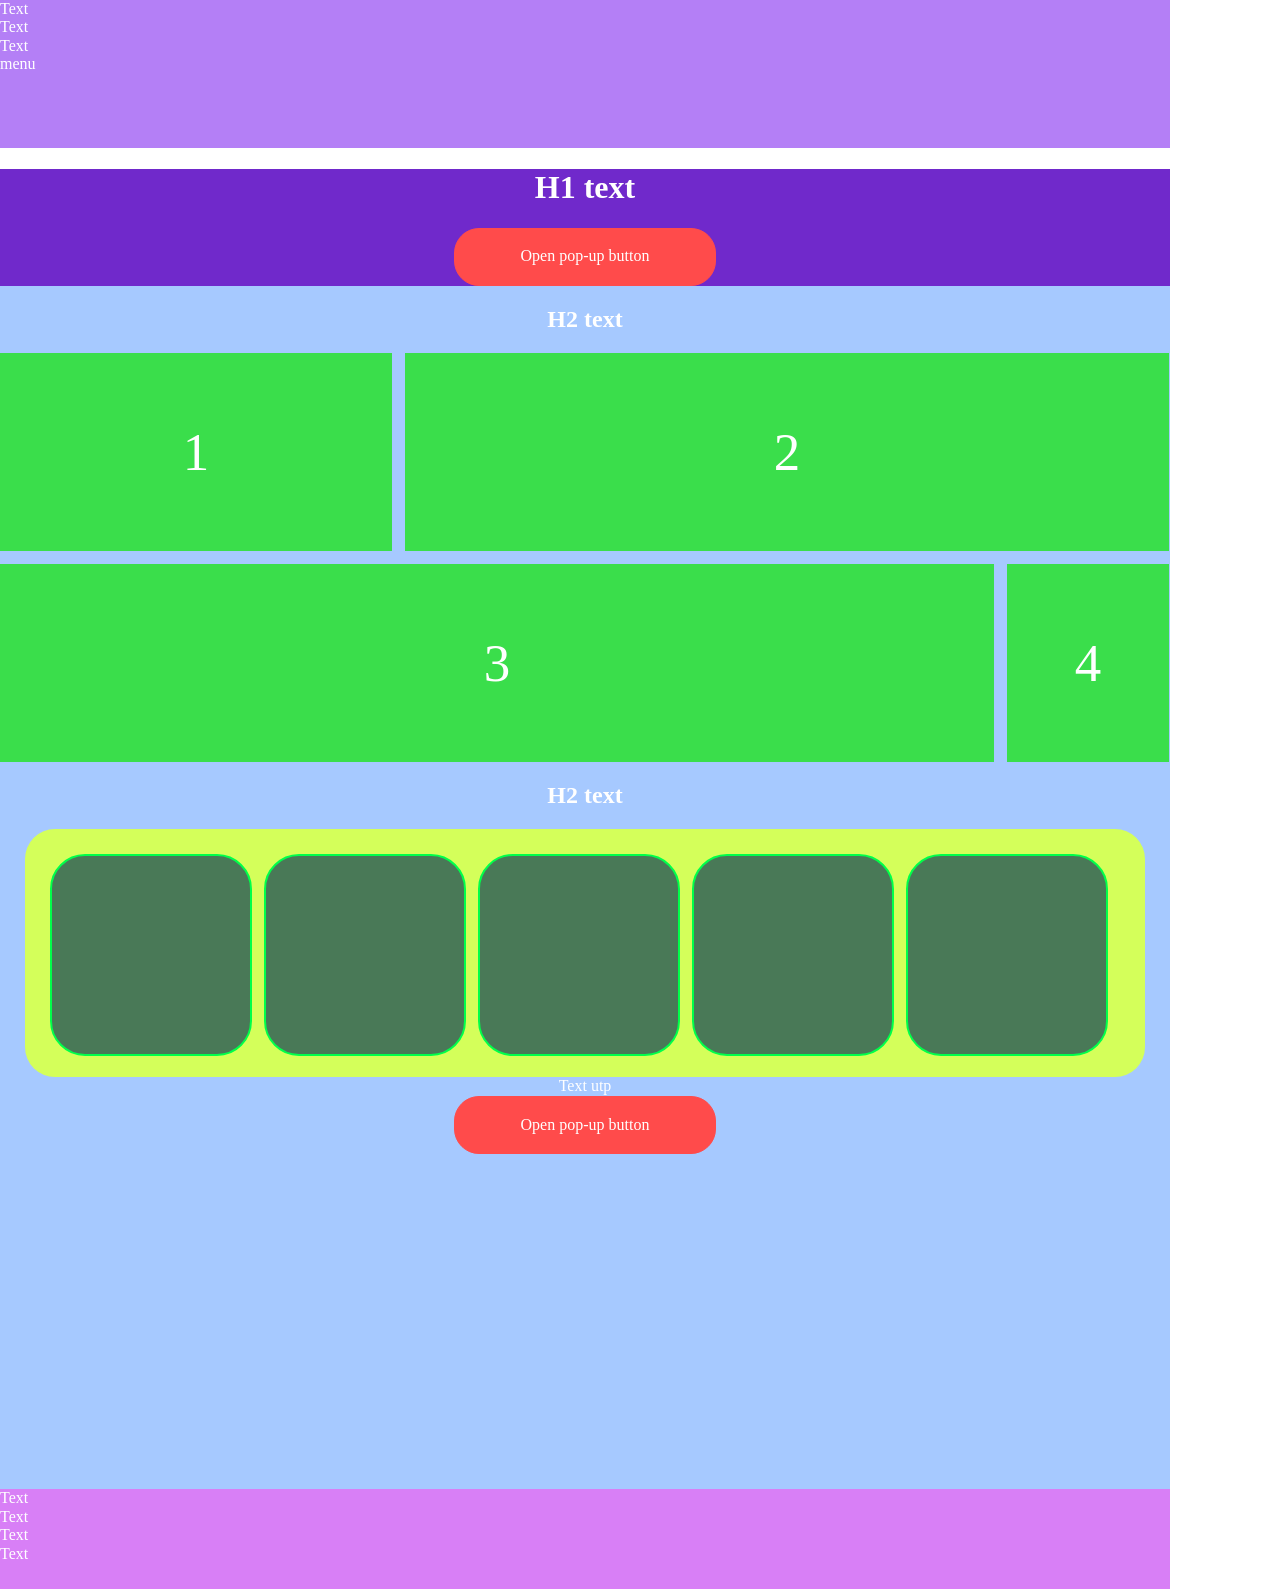
==== main.html @ b9b4da43 "first" ====
<!DOCTYPE html>
<html lang="en">

<head>
    <meta charset="UTF-8">
    <meta http-equiv="X-UA-Compatible" content="IE=edge">
    <meta name="viewport" content="width=device-width, initial-scale=1.0">
    <title>Document</title>
    <link rel="stylesheet" href="main.css">
    <link rel="stylesheet" href="normalize.css">
    <link rel="preconnect" href="https://fonts.googleapis.com">
    <link rel="preconnect" href="https://fonts.gstatic.com" crossorigin>
    <link href="https://fonts.googleapis.com/css2?family=Cormorant+Infant&family=Raleway&display=swap" rel="stylesheet">
</head>

<body>
    <header class="header">
        <div>Text</div>
        <div>Text</div>
        <div>Text</div>
        <div>menu</div>
    </header>
    <main class="main">
        <div class="h1">
            <h1>H1 text</h1>
            <button class="h1__button">Open pop-up button</button>
        </div>
        <div>
            <h2>H2 text</h2>
        </div>
        <div class="main__greenBlocks">
            <div class="main__block1">1</div>
            <div class="main__block2">2</div>
            <div class="main__block3">3</div>
            <div class="main__block4">4</div>
        </div>
        <div>
            <h2>H2 text</h2>
        </div>
        <div class="main__bottomBlock">
            <div class="bottomBlock-block"></div>
            <div class="bottomBlock-block"></div>
            <div class="bottomBlock-block"></div>
            <div class="bottomBlock-block"></div>
            <div class="bottomBlock-block"></div>
        </div>
        <div>
            <div>Text utp</div>
            <button class="main__button">Open pop-up button</button>
        </div>
    </main>
    <footer class="footer">
        <div>Text</div>
        <div>Text</div>
        <div>Text</div>
        <div>Text</div>
    </footer>

</body>

</html>
---- main.css ----
.header {
  background-color: #B47FF6;
  width: 1170px;
  height: 148px;
  border-radius: 0px;
  font-family: 'Roboto';
  color: #FFFF;
}

.main {
  background-color: #A6C9FF;
  color: #FFFF;
  width: 1170px;
  height: 1320px;
  font-family: 'Roboto';
  text-align: center;
}

.h1 {
  background-color: #7029CB;
}

.h1__button,
.main__button {
  background-color: #FF4B4B;
  width: 262px;
  height: 58px;
  border-radius: 25px;
  color: #FFFF;
  border: 1px solid #FF4B4B;
}

.main__greenBlocks {
  display: -ms-grid;
  display: grid;
  -ms-grid-rows: 198px 198px;
      grid-template-rows: 198px 198px;
  -ms-grid-columns: 392px 589px 162px;
      grid-template-columns: 392px 589px 162px;
  -webkit-column-gap: 13px;
          column-gap: 13px;
  row-gap: 13px;
}

.main__greenBlocks div {
  background-color: #3ADE4B;
  font-size: 53px;
  font-weight: 400;
  display: -webkit-box;
  display: -ms-flexbox;
  display: flex;
  -webkit-box-pack: center;
      -ms-flex-pack: center;
          justify-content: center;
  -webkit-box-align: center;
      -ms-flex-align: center;
          align-items: center;
}

.main__block1 {
  -ms-grid-column: 1;
  -ms-grid-column-span: 1;
  grid-column: 1/2;
  -ms-grid-row: 1;
  -ms-grid-row-span: 1;
  grid-row: 1/2;
}

.main__block2 {
  -ms-grid-column: 2;
  -ms-grid-column-span: 2;
  grid-column: 2/4;
  -ms-grid-row: 1;
  -ms-grid-row-span: 1;
  grid-row: 1/2;
}

.main__block3 {
  -ms-grid-column: 1;
  -ms-grid-column-span: 2;
  grid-column: 1/3;
  -ms-grid-row: 2;
  -ms-grid-row-span: 1;
  grid-row: 2/3;
}

.main__bottomBlock {
  background-color: #D4FF5A;
  height: 248px;
  width: 1120px;
  border-radius: 30px;
  padding: 25px;
  -webkit-box-sizing: border-box;
          box-sizing: border-box;
  margin-left: 25px;
  display: -ms-grid;
  display: grid;
  -ms-grid-columns: (minmax(100px, 1fr))[auto-fit];
      grid-template-columns: repeat(auto-fit, minmax(100px, 1fr));
}

.bottomBlock-block {
  height: 198px;
  width: 198px;
  border-radius: 35px;
  border: 2px solid #00FF4A;
  background: -webkit-gradient(linear, left bottom, left top, from(#497957), to(#497957));
  background: linear-gradient(0deg, #497957, #497957);
}

.footer {
  background-color: #D87FF6;
  width: 1170px;
  height: 100px;
  color: #FFFF;
  font-family: 'Roboto';
}
/*# sourceMappingURL=main.css.map */
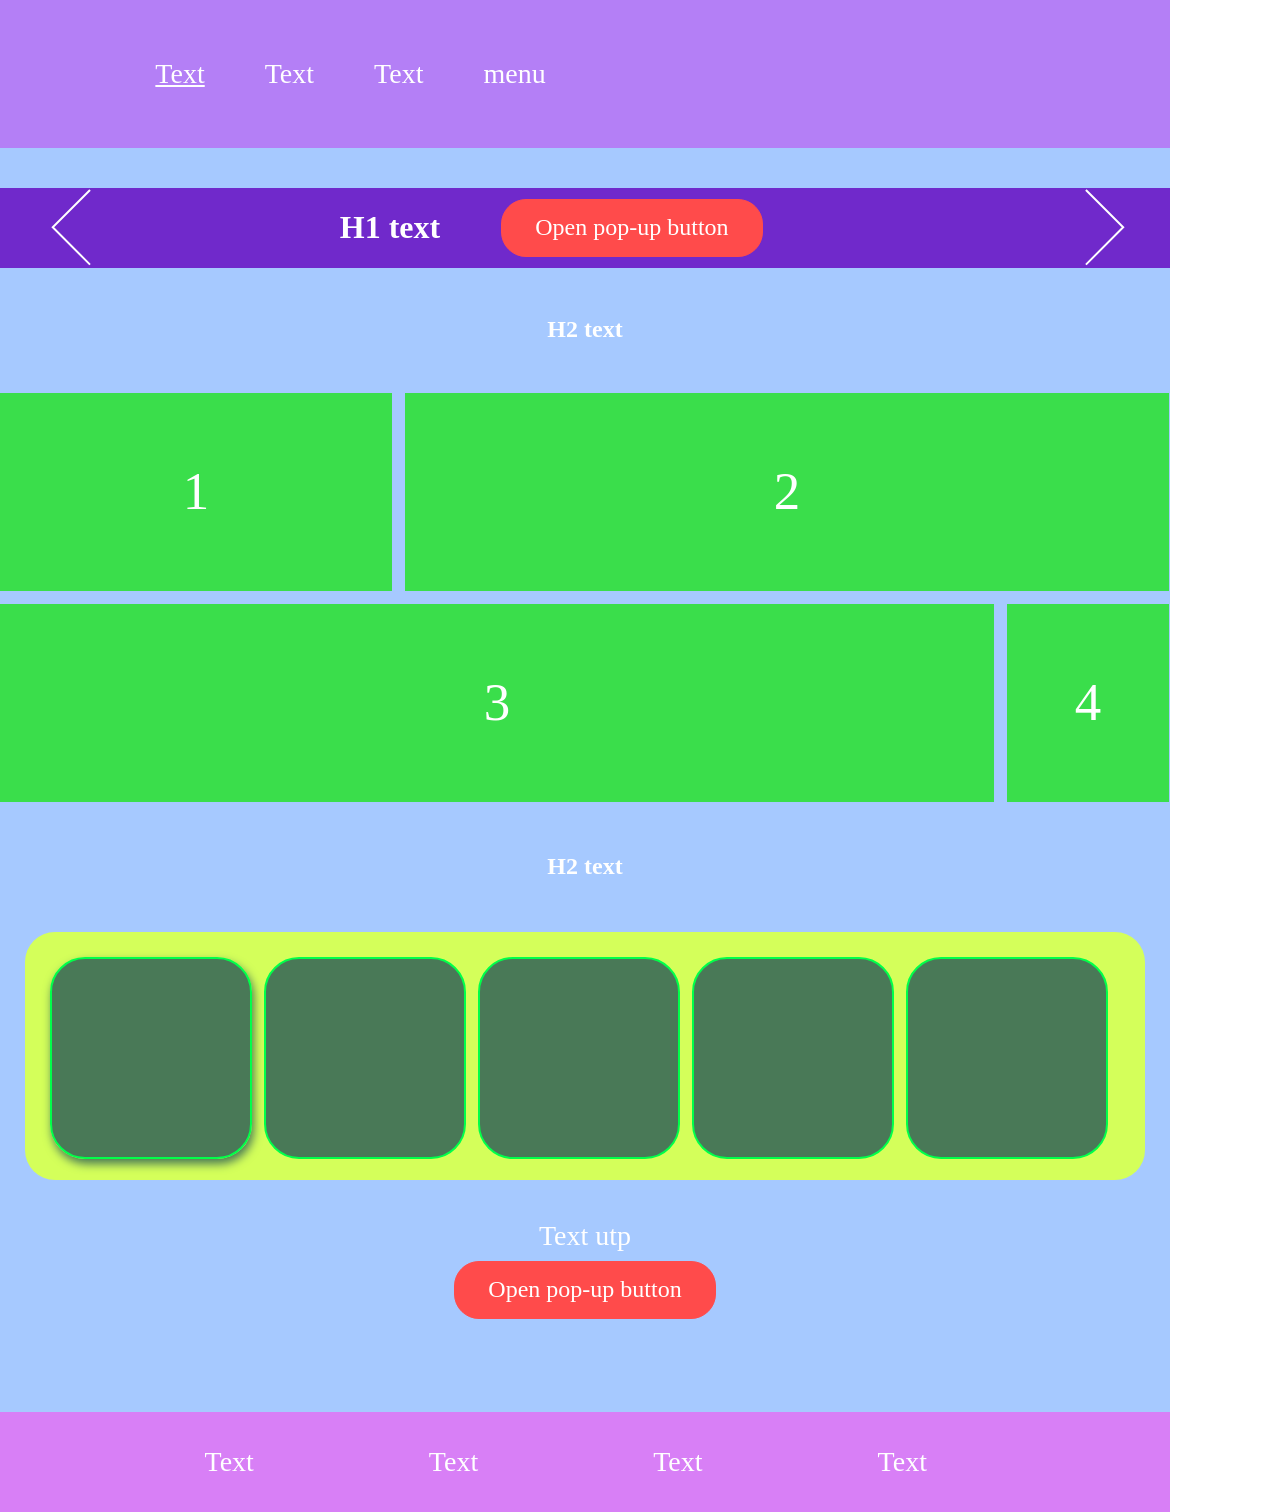
==== commit 4718a391: "верстка" ====
--- a/main.html
+++ b/main.html
@@ -21,20 +21,31 @@
         <div>menu</div>
     </header>
     <main class="main">
+        <div class="main__topBlock"></div>
         <div class="h1">
+            <img src="Vector2.svg" alt="">
             <h1>H1 text</h1>
             <button class="h1__button">Open pop-up button</button>
+            <img src="Vector1.svg" alt="">
         </div>
-        <div>
+        <div class="main__h2-1">
             <h2>H2 text</h2>
         </div>
         <div class="main__greenBlocks">
-            <div class="main__block1">1</div>
-            <div class="main__block2">2</div>
-            <div class="main__block3">3</div>
-            <div class="main__block4">4</div>
+            <div class="main__block1">
+                <p></p>
+            </div>
+            <div class="main__block2">
+                <p></p>
+            </div>
+            <div class="main__block3">
+                <p></p>
+            </div>
+            <div class="main__block4">
+                <p></p>
+            </div>
         </div>
-        <div>
+        <div class="main__h2-2">
             <h2>H2 text</h2>
         </div>
         <div class="main__bottomBlock">
@@ -44,7 +55,7 @@
             <div class="bottomBlock-block"></div>
             <div class="bottomBlock-block"></div>
         </div>
-        <div>
+        <div class="main__textUtp">
             <div>Text utp</div>
             <button class="main__button">Open pop-up button</button>
         </div>
--- a/main.css
+++ b/main.css
@@ -5,19 +5,63 @@
   border-radius: 0px;
   font-family: 'Roboto';
   color: #FFFF;
+  display: -webkit-box;
+  display: -ms-flexbox;
+  display: flex;
+  -webkit-box-align: center;
+      -ms-flex-align: center;
+          align-items: center;
+}
+
+.header div {
+  margin-left: 60px;
+  font-size: 28px;
+  font-weight: 500;
+}
+
+.header div:nth-child(1) {
+  margin-left: 155.36px;
+  text-decoration: underline;
 }
 
 .main {
   background-color: #A6C9FF;
   color: #FFFF;
   width: 1170px;
-  height: 1320px;
   font-family: 'Roboto';
   text-align: center;
+}
+
+.main__topBlock {
+  height: 40px;
+  background-color: #A6C9FF;
 }
 
 .h1 {
   background-color: #7029CB;
+  display: -webkit-box;
+  display: -ms-flexbox;
+  display: flex;
+  -webkit-box-align: center;
+      -ms-flex-align: center;
+          align-items: center;
+}
+
+.h1 img:nth-child(1) {
+  margin-left: 50.75px;
+}
+
+.h1 h1 {
+  margin-left: 220.19px;
+  width: 158px;
+}
+
+.h1 button {
+  margin-left: 32px;
+}
+
+.h1 img {
+  margin-left: 321.68px;
 }
 
 .h1__button,
@@ -28,6 +72,22 @@
   border-radius: 25px;
   color: #FFFF;
   border: 1px solid #FF4B4B;
+  font-family: 'Roboto';
+  font-size: 24px;
+  font-weight: 400;
+}
+
+.main__h2-1 {
+  height: 125px;
+  display: -webkit-box;
+  display: -ms-flexbox;
+  display: flex;
+  -webkit-box-pack: center;
+      -ms-flex-pack: center;
+          justify-content: center;
+  -webkit-box-align: center;
+      -ms-flex-align: center;
+          align-items: center;
 }
 
 .main__greenBlocks {
@@ -66,6 +126,10 @@
   grid-row: 1/2;
 }
 
+.main__block1 p::before {
+  content: "1";
+}
+
 .main__block2 {
   -ms-grid-column: 2;
   -ms-grid-column-span: 2;
@@ -75,6 +139,10 @@
   grid-row: 1/2;
 }
 
+.main__block2 p::before {
+  content: "2";
+}
+
 .main__block3 {
   -ms-grid-column: 1;
   -ms-grid-column-span: 2;
@@ -82,6 +150,27 @@
   -ms-grid-row: 2;
   -ms-grid-row-span: 1;
   grid-row: 2/3;
+}
+
+.main__block3 p::before {
+  content: "3";
+}
+
+.main__block4 p::before {
+  content: "4";
+}
+
+.main__h2-2 {
+  height: 130px;
+  display: -webkit-box;
+  display: -ms-flexbox;
+  display: flex;
+  -webkit-box-pack: center;
+      -ms-flex-pack: center;
+          justify-content: center;
+  -webkit-box-align: center;
+      -ms-flex-align: center;
+          align-items: center;
 }
 
 .main__bottomBlock {
@@ -108,11 +197,43 @@
   background: linear-gradient(0deg, #497957, #497957);
 }
 
+.bottomBlock-block:nth-child(1) {
+  -webkit-box-shadow: 2px 5px 10px 0px #497957;
+          box-shadow: 2px 5px 10px 0px #497957;
+}
+
+.main__textUtp {
+  font-family: 'Roboto';
+  font-size: 28px;
+  font-weight: 500;
+  margin-top: 40px;
+  height: 192px;
+}
+
+.main__textUtp button {
+  margin-top: 9px;
+}
+
 .footer {
   background-color: #D87FF6;
   width: 1170px;
   height: 100px;
   color: #FFFF;
   font-family: 'Roboto';
+  -webkit-box-sizing: border-box;
+          box-sizing: border-box;
+  display: -webkit-box;
+  display: -ms-flexbox;
+  display: flex;
+  -webkit-box-align: center;
+      -ms-flex-align: center;
+          align-items: center;
+  padding-left: 29.5px;
+}
+
+.footer div {
+  margin-left: 175px;
+  font-size: 28px;
+  font-weight: 500;
 }
 /*# sourceMappingURL=main.css.map */
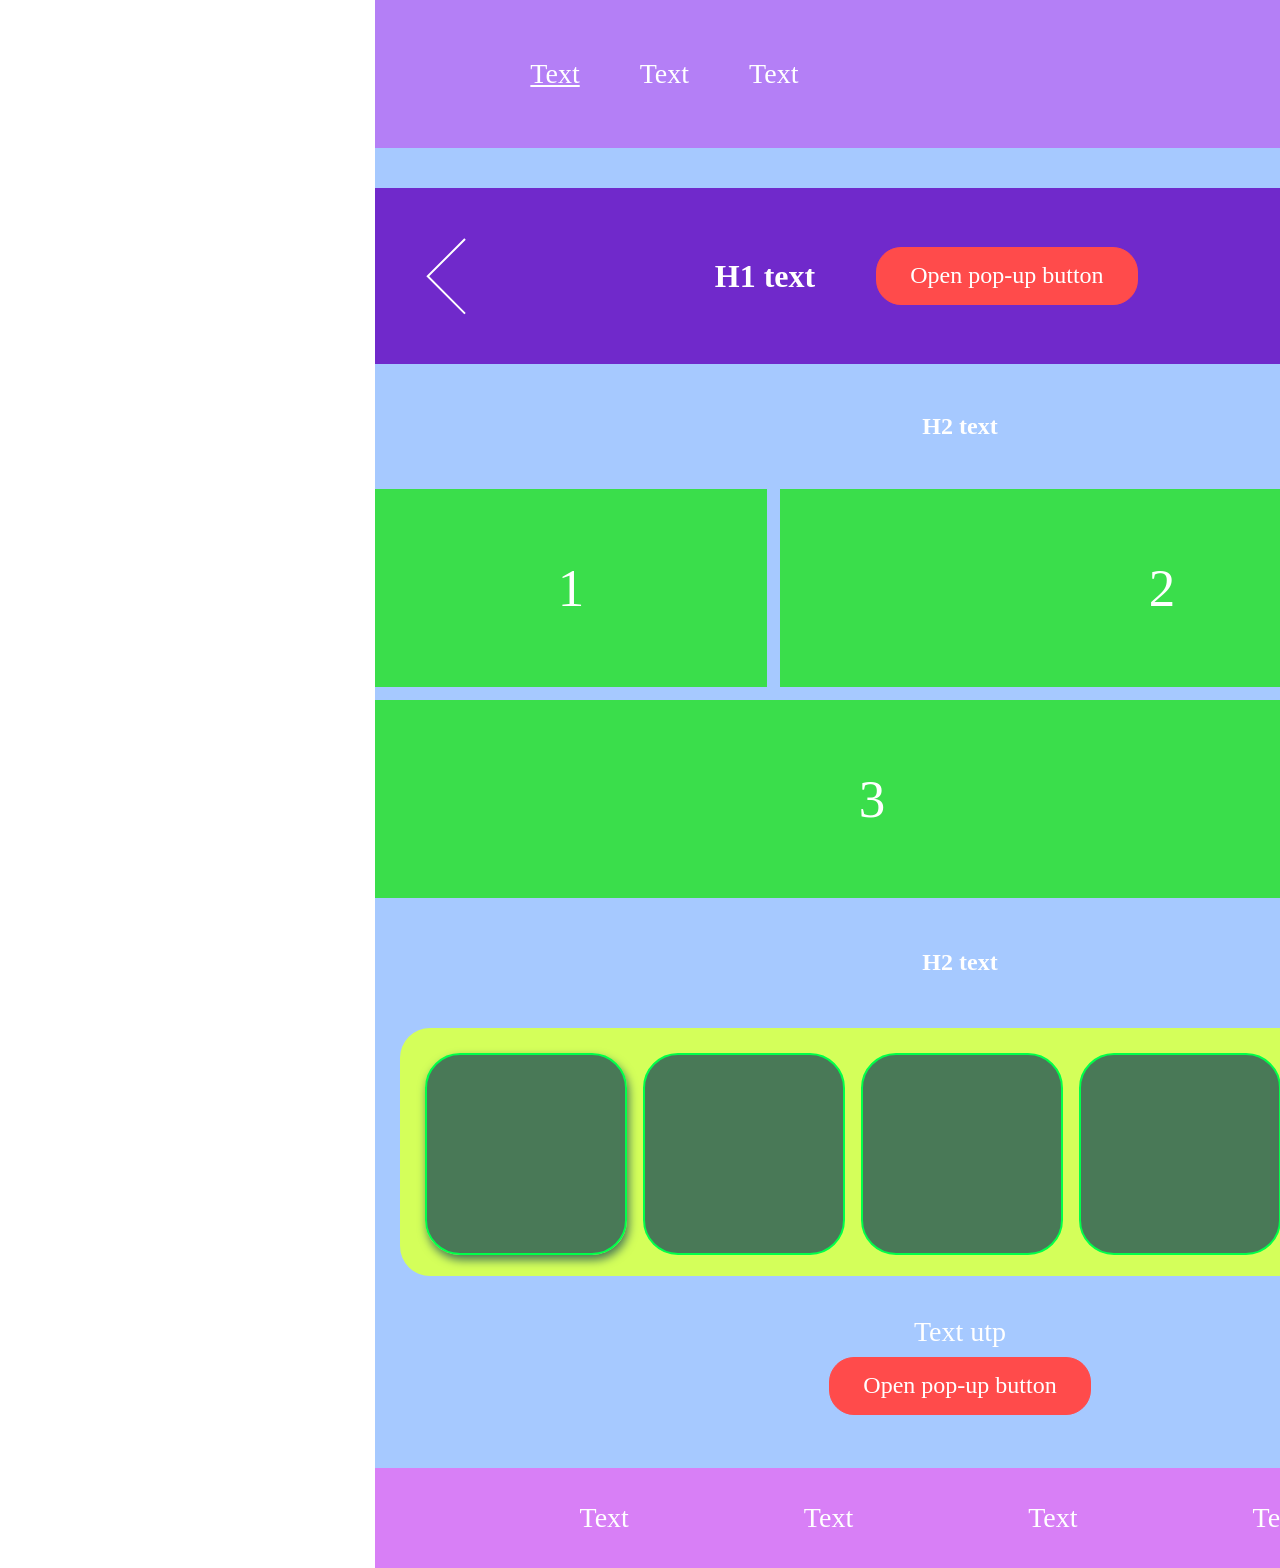
==== commit c14dbcc0: "add menu" ====
--- a/main.html
+++ b/main.html
@@ -13,60 +13,73 @@
     <link href="https://fonts.googleapis.com/css2?family=Cormorant+Infant&family=Raleway&display=swap" rel="stylesheet">
 </head>
 
-<body>
-    <header class="header">
-        <div>Text</div>
-        <div>Text</div>
-        <div>Text</div>
-        <div>menu</div>
-    </header>
-    <main class="main">
-        <div class="main__topBlock"></div>
-        <div class="h1">
-            <img src="Vector2.svg" alt="">
-            <h1>H1 text</h1>
-            <button class="h1__button">Open pop-up button</button>
-            <img src="Vector1.svg" alt="">
-        </div>
-        <div class="main__h2-1">
-            <h2>H2 text</h2>
-        </div>
-        <div class="main__greenBlocks">
-            <div class="main__block1">
-                <p></p>
+<body class="container">
+    <div>
+        <header class="header">
+            <a class="header__item" href="#">Text</a>
+            <a class="header__item" href="#">Text</a>
+            <a class="header__item" href="#">Text</a>
+            <div class="header__hamburger">
+                <input id="hamburger" type="checkbox">
+                <label class="header__button" for="hamburger">
+                    <span></span>
+                </label>
+                <ul class="header__menu">
+                    <li><a class="menu__item" href="#">Text</a></li>
+                    <li><a class="menu__item" href="#">Text</a></li>
+                    <li><a class="menu__item" href="#">Text</a></li>
+                    <li><a class="menu__item" href="#">Text</a></li>
+                    <li><button class="menu__button">Open pop-up button</button></li>
+                </ul>
             </div>
-            <div class="main__block2">
-                <p></p>
+        </header>
+        <main class="main">
+            <div class="main__topBlock"></div>
+            <div class="h1">
+                <img src="Vector2.svg" alt="">
+                <h1>H1 text</h1>
+                <button class="h1__button">Open pop-up button</button>
+                <img src="Vector1.svg" alt="">
             </div>
-            <div class="main__block3">
-                <p></p>
+            <div class="main__h2-1">
+                <h2>H2 text</h2>
             </div>
-            <div class="main__block4">
-                <p></p>
+            <div class="main__greenBlocks">
+                <div class="main__block1">
+                    <p></p>
+                </div>
+                <div class="main__block2">
+                    <p></p>
+                </div>
+                <div class="main__block3">
+                    <p></p>
+                </div>
+                <div class="main__block4">
+                    <p></p>
+                </div>
             </div>
-        </div>
-        <div class="main__h2-2">
-            <h2>H2 text</h2>
-        </div>
-        <div class="main__bottomBlock">
-            <div class="bottomBlock-block"></div>
-            <div class="bottomBlock-block"></div>
-            <div class="bottomBlock-block"></div>
-            <div class="bottomBlock-block"></div>
-            <div class="bottomBlock-block"></div>
-        </div>
-        <div class="main__textUtp">
-            <div>Text utp</div>
-            <button class="main__button">Open pop-up button</button>
-        </div>
-    </main>
-    <footer class="footer">
-        <div>Text</div>
-        <div>Text</div>
-        <div>Text</div>
-        <div>Text</div>
-    </footer>
-
+            <div class="main__h2-2">
+                <h2>H2 text</h2>
+            </div>
+            <div class="main__bottomBlock">
+                <div class="bottomBlock-block"></div>
+                <div class="bottomBlock-block"></div>
+                <div class="bottomBlock-block"></div>
+                <div class="bottomBlock-block"></div>
+                <div class="bottomBlock-block"></div>
+            </div>
+            <div class="main__textUtp">
+                <div>Text utp</div>
+                <button class="main__button">Open pop-up button</button>
+            </div>
+        </main>
+        <footer class="footer">
+            <div>Text</div>
+            <div>Text</div>
+            <div>Text</div>
+            <div>Text</div>
+        </footer>
+    </div>
 </body>
 
 </html>
--- a/main.css
+++ b/main.css
@@ -1,27 +1,133 @@
+.container {
+  display: -webkit-box;
+  display: -ms-flexbox;
+  display: flex;
+  -webkit-box-pack: center;
+      -ms-flex-pack: center;
+          justify-content: center;
+  width: 1920px;
+}
+
 .header {
   background-color: #B47FF6;
   width: 1170px;
   height: 148px;
   border-radius: 0px;
   font-family: 'Roboto';
-  color: #FFFF;
-  display: -webkit-box;
-  display: -ms-flexbox;
-  display: flex;
-  -webkit-box-align: center;
-      -ms-flex-align: center;
-          align-items: center;
-}
-
-.header div {
+  display: -webkit-box;
+  display: -ms-flexbox;
+  display: flex;
+  -webkit-box-align: center;
+      -ms-flex-align: center;
+          align-items: center;
+}
+
+.header__item {
   margin-left: 60px;
+  text-decoration: none;
+  color: #FFFF;
+  font-family: 'Roboto';
   font-size: 28px;
   font-weight: 500;
 }
 
-.header div:nth-child(1) {
+.header__item:nth-child(1) {
   margin-left: 155.36px;
   text-decoration: underline;
+}
+
+#hamburger {
+  opacity: 0;
+}
+
+.header__button {
+  display: -webkit-box;
+  display: -ms-flexbox;
+  display: flex;
+  -webkit-box-align: center;
+      -ms-flex-align: center;
+          align-items: center;
+  position: absolute;
+  top: 66px;
+  left: 1401px;
+  width: 43.37px;
+  height: 26px;
+  z-index: 1;
+}
+
+.header__button > span,
+.header__button > span::before,
+.header__button > span::after {
+  display: block;
+  position: absolute;
+  width: 100%;
+  height: 2px;
+  background-color: #FFFF;
+}
+
+.header__button > span::before {
+  content: '';
+  top: -8px;
+}
+
+.header__button > span::after {
+  content: '';
+  top: 8px;
+}
+
+.header__menu {
+  display: block;
+  position: absolute;
+  visibility: hidden;
+  height: 500px;
+  width: 411px;
+  margin-top: -85px;
+  margin-left: 375px;
+  background-color: #A6C9FF;
+}
+
+.menu__item {
+  color: #FFFF;
+  font-family: 'Roboto';
+  font-size: 28px;
+  font-weight: 500;
+}
+
+#hamburger:checked ~ .header__button > span {
+  -webkit-transform: rotate(25deg);
+          transform: rotate(25deg);
+}
+
+#hamburger:checked ~ .header__button > span::before {
+  top: 0;
+  -webkit-transform: rotate(0);
+          transform: rotate(0);
+}
+
+#hamburger:checked ~ .header__button > span::after {
+  top: 0;
+  -webkit-transform: rotate(130deg);
+          transform: rotate(130deg);
+}
+
+#hamburger:checked ~ .header__menu {
+  visibility: visible;
+  left: 0;
+}
+
+.header__menu a {
+  text-decoration: none;
+  color: #FFFF;
+}
+
+li {
+  list-style-type: none;
+  margin-top: 39px;
+  margin-left: 64.5px;
+}
+
+li:nth-child(1) {
+  margin-top: 33px;
 }
 
 .main {
@@ -39,6 +145,7 @@
 
 .h1 {
   background-color: #7029CB;
+  height: 176px;
   display: -webkit-box;
   display: -ms-flexbox;
   display: flex;
@@ -65,7 +172,8 @@
 }
 
 .h1__button,
-.main__button {
+.main__button,
+.menu__button {
   background-color: #FF4B4B;
   width: 262px;
   height: 58px;
@@ -75,6 +183,10 @@
   font-family: 'Roboto';
   font-size: 24px;
   font-weight: 400;
+}
+
+.menu__button {
+  margin-top: 55px;
 }
 
 .main__h2-1 {
@@ -184,13 +296,16 @@
   margin-left: 25px;
   display: -ms-grid;
   display: grid;
-  -ms-grid-columns: (minmax(100px, 1fr))[auto-fit];
-      grid-template-columns: repeat(auto-fit, minmax(100px, 1fr));
+  -ms-grid-columns: (minmax(50px, 1fr))[auto-fit];
+      grid-template-columns: repeat(auto-fit, minmax(50px, 1fr));
+  -webkit-column-gap: 20px;
+          column-gap: 20px;
 }
 
 .bottomBlock-block {
-  height: 198px;
-  width: 198px;
+  height: 0px;
+  width: 100%;
+  padding-top: 100%;
   border-radius: 35px;
   border: 2px solid #00FF4A;
   background: -webkit-gradient(linear, left bottom, left top, from(#497957), to(#497957));
@@ -206,8 +321,10 @@
   font-family: 'Roboto';
   font-size: 28px;
   font-weight: 500;
-  margin-top: 40px;
+  padding-top: 40px;
   height: 192px;
+  -webkit-box-sizing: border-box;
+          box-sizing: border-box;
 }
 
 .main__textUtp button {
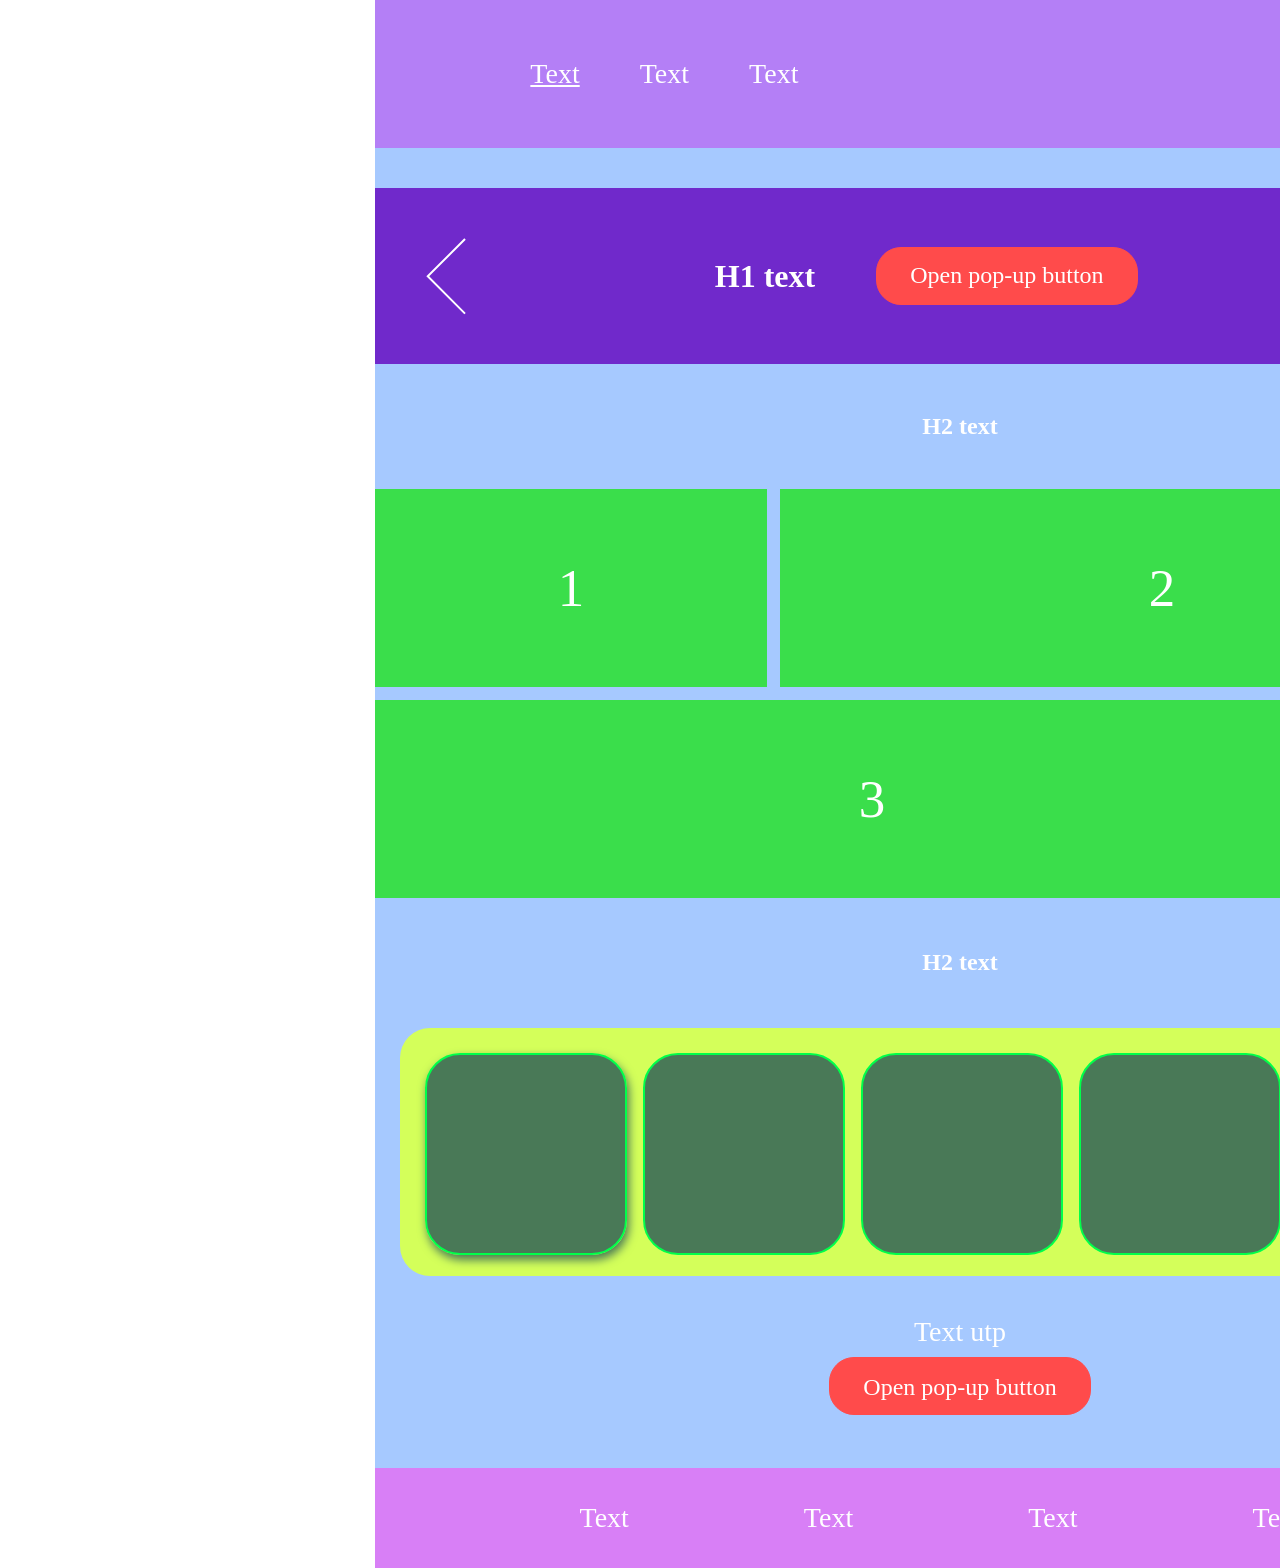
==== commit b72ecfd2: "+popup" ====
--- a/main.html
+++ b/main.html
@@ -29,16 +29,34 @@
                     <li><a class="menu__item" href="#">Text</a></li>
                     <li><a class="menu__item" href="#">Text</a></li>
                     <li><a class="menu__item" href="#">Text</a></li>
-                    <li><button class="menu__button">Open pop-up button</button></li>
+                    <li><button class="menu__button"><a class="button__link" href="#popup">Open pop-up
+                                button</a></button>
+                    </li>
                 </ul>
             </div>
         </header>
+        <!-- <div id="popup1" class="overlay">
+            <div class="popup">
+                <h2>Here i am</h2>
+                <a class="close" href="#">&times;</a>
+                <div class="content">
+                    Thank to pop me out of that button, but now i'm done so you can close this window.
+                </div>
+            </div>
+        </div> -->
+
+        <div id="popup" class="popupBlock">
+            <div class="popup__content">
+                <p>Pop-up</p>
+            </div>
+            <div class="popup__close"><a class="close__button" href="#">X</a></div>
+        </div>
         <main class="main">
             <div class="main__topBlock"></div>
             <div class="h1">
                 <img src="Vector2.svg" alt="">
                 <h1>H1 text</h1>
-                <button class="h1__button">Open pop-up button</button>
+                <button class="h1__button"><a class="button__link" href="#popup">Open pop-up button</a></button>
                 <img src="Vector1.svg" alt="">
             </div>
             <div class="main__h2-1">
@@ -70,7 +88,7 @@
             </div>
             <div class="main__textUtp">
                 <div>Text utp</div>
-                <button class="main__button">Open pop-up button</button>
+                <button class="main__button"><a class="button__link" href="#popup">Open pop-up button</a></button>
             </div>
         </main>
         <footer class="footer">
--- a/main.css
+++ b/main.css
@@ -130,6 +130,89 @@
   margin-top: 33px;
 }
 
+.popupBlock {
+  position: fixed;
+  top: 0;
+  bottom: 0;
+  left: 0;
+  right: 0;
+  background: rgba(0, 0, 0, 0.3);
+  -webkit-transition: opacity 500ms;
+  transition: opacity 500ms;
+  visibility: hidden;
+  opacity: 0;
+  display: -webkit-box;
+  display: -ms-flexbox;
+  display: flex;
+  -webkit-box-align: center;
+      -ms-flex-align: center;
+          align-items: center;
+  -webkit-box-pack: center;
+      -ms-flex-pack: center;
+          justify-content: center;
+}
+
+.popupBlock:target {
+  visibility: visible;
+  opacity: 1;
+}
+
+.popup__content {
+  background-color: #A6C9FF;
+  width: 400px;
+  height: 400px;
+  display: -webkit-box;
+  display: -ms-flexbox;
+  display: flex;
+  -webkit-box-align: center;
+      -ms-flex-align: center;
+          align-items: center;
+  -webkit-box-pack: center;
+      -ms-flex-pack: center;
+          justify-content: center;
+  -webkit-box-sizing: border-box;
+          box-sizing: border-box;
+}
+
+.popup__content p {
+  color: #FFFF;
+  font-family: 'Roboto';
+  font-size: 30px;
+  font-weight: 600;
+}
+
+.popup__content,
+.close__button {
+  -webkit-transition: all 200ms;
+  transition: all 200ms;
+  font-style: normal;
+  font-size: 20px;
+  font-weight: 400;
+  text-decoration: none;
+  color: #FFFF;
+}
+
+.popup__close {
+  height: 39px;
+  width: 43px;
+  border-radius: 5px;
+  padding: 8px 15px;
+  margin-top: -330px;
+  margin-left: -60px;
+  background-color: #497957;
+  -webkit-box-sizing: border-box;
+          box-sizing: border-box;
+  display: -webkit-box;
+  display: -ms-flexbox;
+  display: flex;
+  -webkit-box-align: center;
+      -ms-flex-align: center;
+          align-items: center;
+  -webkit-box-pack: center;
+      -ms-flex-pack: center;
+          justify-content: center;
+}
+
 .main {
   background-color: #A6C9FF;
   color: #FFFF;
@@ -178,9 +261,13 @@
   width: 262px;
   height: 58px;
   border-radius: 25px;
-  color: #FFFF;
   border: 1px solid #FF4B4B;
-  font-family: 'Roboto';
+}
+
+.button__link {
+  font-family: 'Roboto';
+  color: #FFFF;
+  text-decoration: none;
   font-size: 24px;
   font-weight: 400;
 }
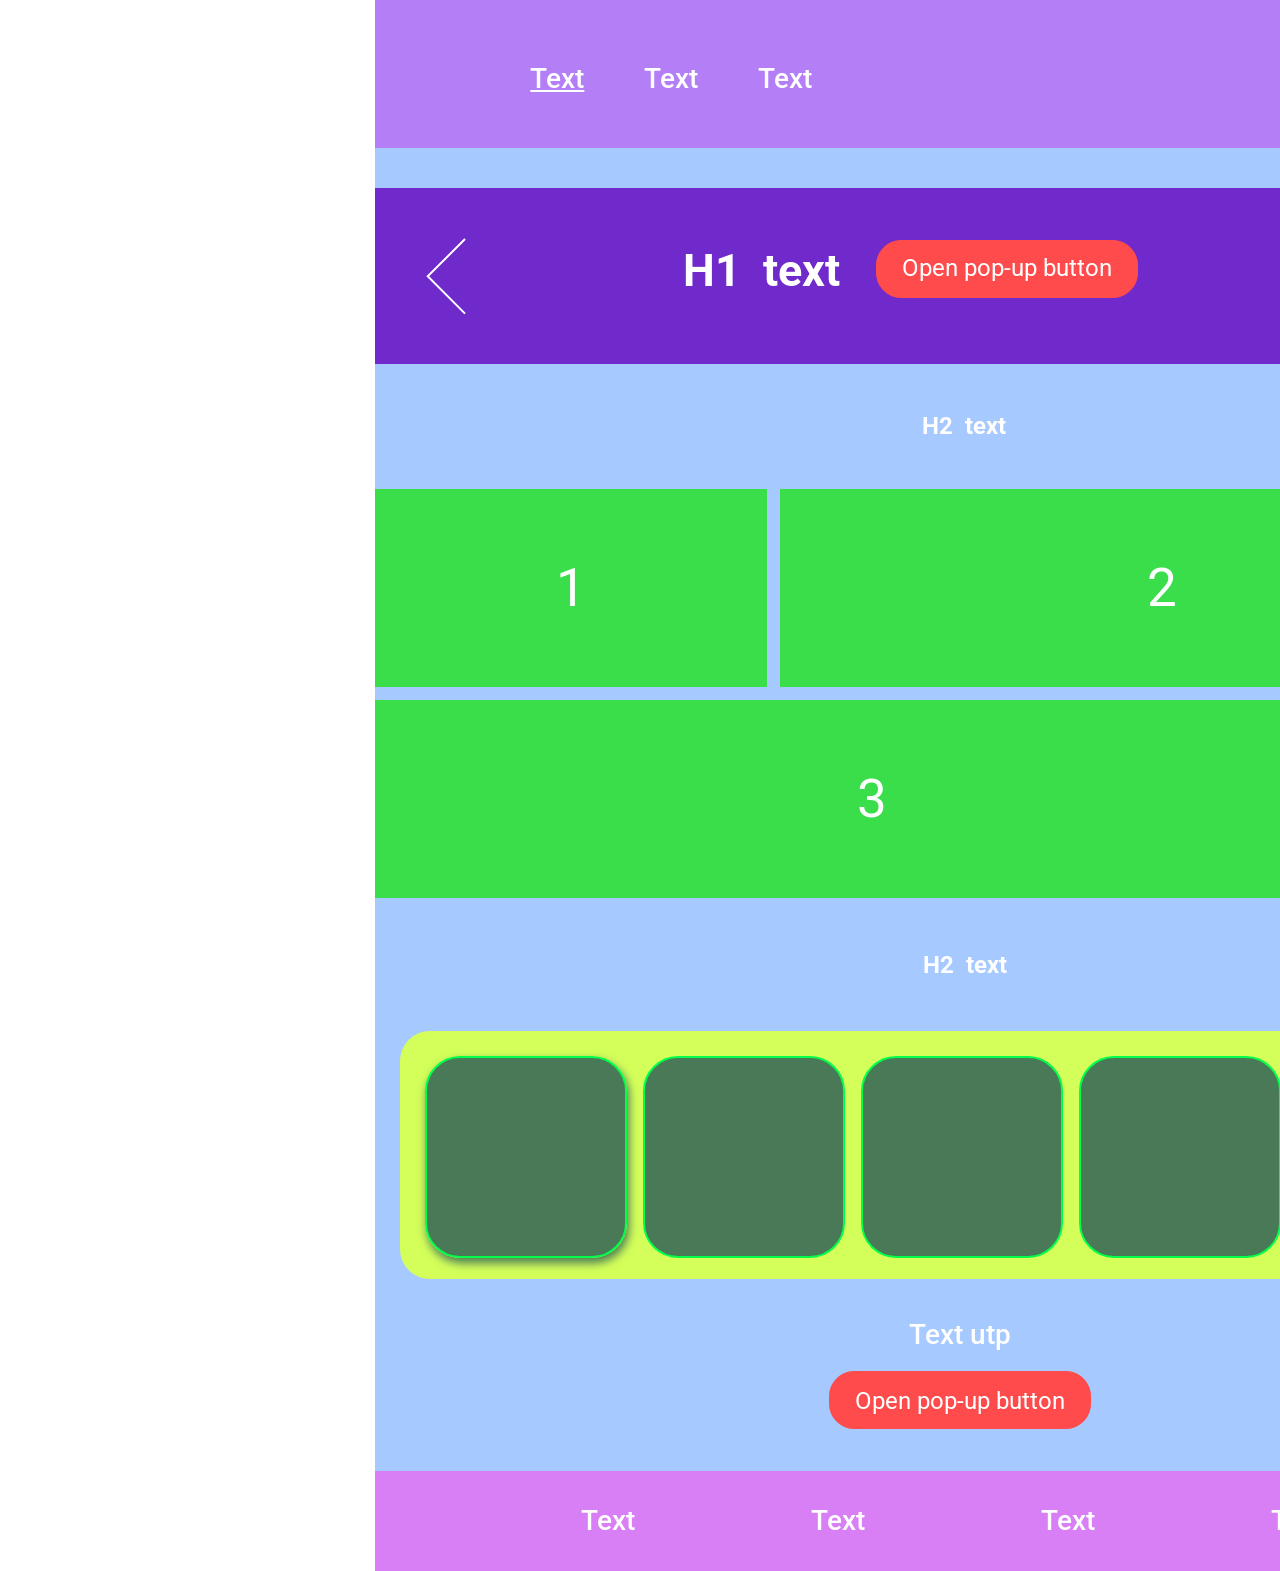
==== commit 51de0e0f: "popup" ====
--- a/main.html
+++ b/main.html
@@ -10,7 +10,7 @@
     <link rel="stylesheet" href="normalize.css">
     <link rel="preconnect" href="https://fonts.googleapis.com">
     <link rel="preconnect" href="https://fonts.gstatic.com" crossorigin>
-    <link href="https://fonts.googleapis.com/css2?family=Cormorant+Infant&family=Raleway&display=swap" rel="stylesheet">
+    <link href="https://fonts.googleapis.com/css2?family=Cormorant+Infant&family=Roboto&display=swap" rel="stylesheet">
 </head>
 
 <body class="container">
@@ -35,16 +35,6 @@
                 </ul>
             </div>
         </header>
-        <!-- <div id="popup1" class="overlay">
-            <div class="popup">
-                <h2>Here i am</h2>
-                <a class="close" href="#">&times;</a>
-                <div class="content">
-                    Thank to pop me out of that button, but now i'm done so you can close this window.
-                </div>
-            </div>
-        </div> -->
-
         <div id="popup" class="popupBlock">
             <div class="popup__content">
                 <p>Pop-up</p>
@@ -55,12 +45,12 @@
             <div class="main__topBlock"></div>
             <div class="h1">
                 <img src="Vector2.svg" alt="">
-                <h1>H1 text</h1>
+                <h1>H1&nbsp;&nbsp;text</h1>
                 <button class="h1__button"><a class="button__link" href="#popup">Open pop-up button</a></button>
                 <img src="Vector1.svg" alt="">
             </div>
             <div class="main__h2-1">
-                <h2>H2 text</h2>
+                <h2>H2&nbsp;&nbsp;text</h2>
             </div>
             <div class="main__greenBlocks">
                 <div class="main__block1">
@@ -77,7 +67,7 @@
                 </div>
             </div>
             <div class="main__h2-2">
-                <h2>H2 text</h2>
+                <h2>H2&nbsp;&nbsp;text</h2>
             </div>
             <div class="main__bottomBlock">
                 <div class="bottomBlock-block"></div>
--- a/main.css
+++ b/main.css
@@ -17,9 +17,6 @@
   display: -webkit-box;
   display: -ms-flexbox;
   display: flex;
-  -webkit-box-align: center;
-      -ms-flex-align: center;
-          align-items: center;
 }
 
 .header__item {
@@ -29,6 +26,7 @@
   font-family: 'Roboto';
   font-size: 28px;
   font-weight: 500;
+  margin-top: 63px;
 }
 
 .header__item:nth-child(1) {
@@ -49,7 +47,7 @@
           align-items: center;
   position: absolute;
   top: 66px;
-  left: 1401px;
+  left: 1445px;
   width: 43.37px;
   height: 26px;
   z-index: 1;
@@ -61,18 +59,19 @@
   display: block;
   position: absolute;
   width: 100%;
-  height: 2px;
+  height: 3px;
+  top: 10px;
   background-color: #FFFF;
 }
 
 .header__button > span::before {
   content: '';
-  top: -8px;
+  top: -12px;
 }
 
 .header__button > span::after {
   content: '';
-  top: 8px;
+  top: 12px;
 }
 
 .header__menu {
@@ -81,7 +80,7 @@
   visibility: hidden;
   height: 500px;
   width: 411px;
-  margin-top: -85px;
+  margin-top: -20px;
   margin-left: 375px;
   background-color: #A6C9FF;
 }
@@ -91,6 +90,11 @@
   font-family: 'Roboto';
   font-size: 28px;
   font-weight: 500;
+}
+
+.menu__button {
+  margin-top: -18px;
+  margin-left: 30px;
 }
 
 #hamburger:checked ~ .header__button > span {
@@ -122,8 +126,8 @@
 
 li {
   list-style-type: none;
-  margin-top: 39px;
-  margin-left: 64.5px;
+  margin-top: 60px;
+  margin-left: 25px;
 }
 
 li:nth-child(1) {
@@ -187,6 +191,7 @@
   transition: all 200ms;
   font-style: normal;
   font-size: 20px;
+  font-family: 'Roboto';
   font-weight: 400;
   text-decoration: none;
   color: #FFFF;
@@ -244,10 +249,19 @@
 .h1 h1 {
   margin-left: 220.19px;
   width: 158px;
+  font-family: 'Roboto';
+  font-size: 45px;
+  line-height: 45px;
+  font-weight: 700;
+  margin-top: 20px;
+  margin-left: 217px;
 }
 
 .h1 button {
-  margin-left: 32px;
+  margin-left: 35px;
+  -webkit-box-sizing: border-box;
+          box-sizing: border-box;
+  margin-top: -15px;
 }
 
 .h1 img {
@@ -272,10 +286,6 @@
   font-weight: 400;
 }
 
-.menu__button {
-  margin-top: 55px;
-}
-
 .main__h2-1 {
   height: 125px;
   display: -webkit-box;
@@ -287,6 +297,7 @@
   -webkit-box-align: center;
       -ms-flex-align: center;
           align-items: center;
+  margin-left: 8px;
 }
 
 .main__greenBlocks {
@@ -370,6 +381,8 @@
   -webkit-box-align: center;
       -ms-flex-align: center;
           align-items: center;
+  margin-left: 10px;
+  margin-top: 3px;
 }
 
 .main__bottomBlock {
@@ -415,7 +428,7 @@
 }
 
 .main__textUtp button {
-  margin-top: 9px;
+  margin-top: 20px;
 }
 
 .footer {
@@ -436,7 +449,7 @@
 }
 
 .footer div {
-  margin-left: 175px;
+  margin-left: 176px;
   font-size: 28px;
   font-weight: 500;
 }
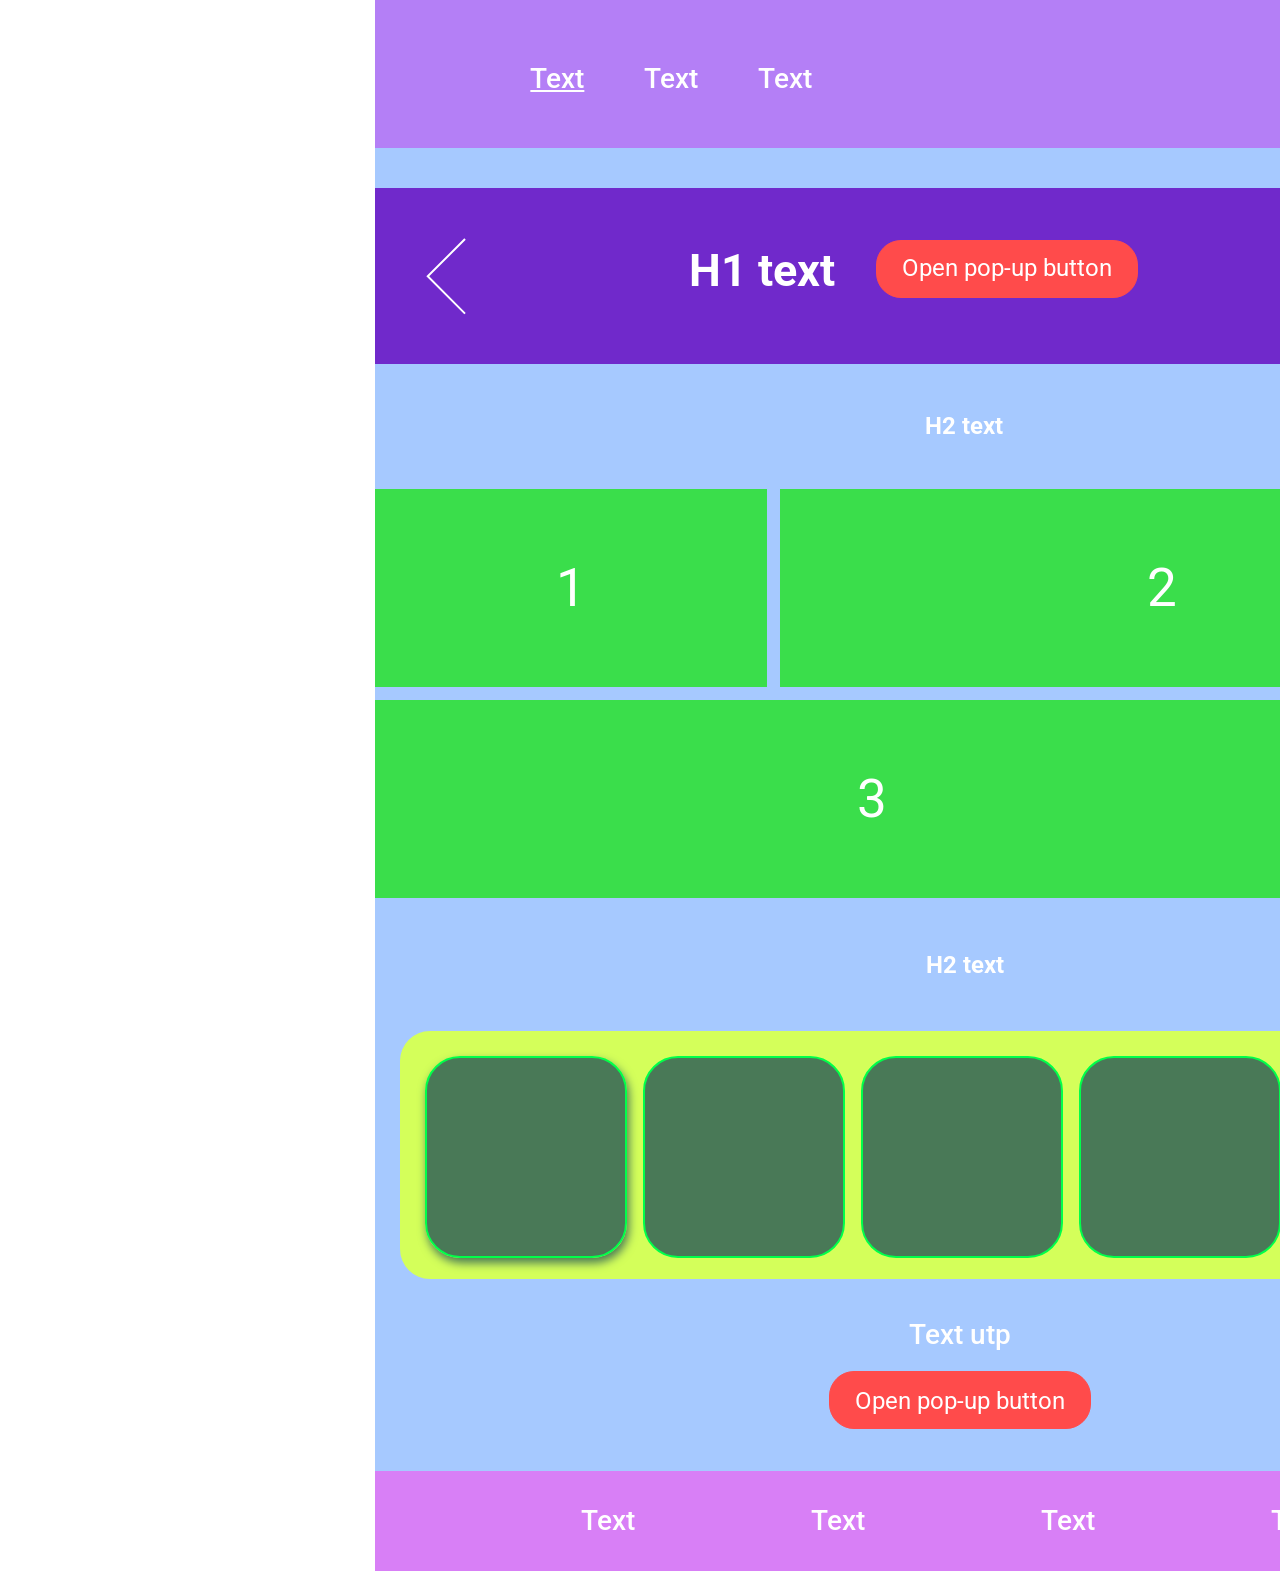
==== commit 17d04cfb: "mobile" ====
--- a/main.html
+++ b/main.html
@@ -45,12 +45,12 @@
             <div class="main__topBlock"></div>
             <div class="h1">
                 <img src="Vector2.svg" alt="">
-                <h1>H1&nbsp;&nbsp;text</h1>
+                <h1>H1 text</h1>
                 <button class="h1__button"><a class="button__link" href="#popup">Open pop-up button</a></button>
                 <img src="Vector1.svg" alt="">
             </div>
             <div class="main__h2-1">
-                <h2>H2&nbsp;&nbsp;text</h2>
+                <h2>H2 text</h2>
             </div>
             <div class="main__greenBlocks">
                 <div class="main__block1">
@@ -67,7 +67,7 @@
                 </div>
             </div>
             <div class="main__h2-2">
-                <h2>H2&nbsp;&nbsp;text</h2>
+                <h2>H2 text</h2>
             </div>
             <div class="main__bottomBlock">
                 <div class="bottomBlock-block"></div>
--- a/main.css
+++ b/main.css
@@ -247,7 +247,6 @@
 }
 
 .h1 h1 {
-  margin-left: 220.19px;
   width: 158px;
   font-family: 'Roboto';
   font-size: 45px;
@@ -453,4 +452,141 @@
   font-size: 28px;
   font-weight: 500;
 }
+
+@media (min-width: 768px) and (max-width: 1024px) {
+  .container {
+    width: 100%;
+  }
+}
+
+@media (min-width: 375px) and (max-width: 767px) {
+  .container {
+    width: 100%;
+  }
+  .header {
+    width: 100%;
+  }
+  .header__item {
+    margin-left: 10px;
+    margin-top: 63px;
+  }
+  .header__item:nth-child(1) {
+    margin-left: 30px;
+    margin-top: 63px;
+  }
+  .header__button {
+    left: 300px;
+  }
+  .header__menu {
+    width: 350px;
+    margin-top: -20px;
+    margin-left: 0px;
+  }
+  .popupBlock {
+    display: none;
+  }
+  .popup__content {
+    background-color: #A6C9FF;
+    width: 300px;
+    height: 300px;
+    display: -webkit-box;
+    display: -ms-flexbox;
+    display: flex;
+    -webkit-box-align: center;
+        -ms-flex-align: center;
+            align-items: center;
+    -webkit-box-pack: center;
+        -ms-flex-pack: center;
+            justify-content: center;
+    -webkit-box-sizing: border-box;
+            box-sizing: border-box;
+  }
+  .h1 img:nth-child(1) {
+    margin-left: 10px;
+  }
+  .h1 h1 {
+    margin-left: 10px;
+    font-size: 30px;
+    font-weight: 400;
+  }
+  .h1 button {
+    margin-left: 10px;
+    -webkit-box-sizing: border-box;
+            box-sizing: border-box;
+  }
+  .h1 img {
+    margin-left: 20px;
+  }
+  .h1__button,
+  .main__button,
+  .menu__button {
+    background-color: #FF4B4B;
+    border-radius: 25px;
+    border: 1px solid #FF4B4B;
+    font-size: 14px;
+  }
+  .main {
+    width: 100%;
+  }
+  .main__topBlock {
+    width: 100%;
+  }
+  .main__greenBlocks {
+    display: -ms-grid;
+    display: grid;
+    -ms-grid-rows: 1fr 1fr 1fr 1fr;
+        grid-template-rows: 1fr 1fr 1fr 1fr;
+    -ms-grid-columns: 1fr;
+        grid-template-columns: 1fr;
+    row-gap: 13px;
+  }
+  .main__block1 {
+    -ms-grid-column: 1;
+    -ms-grid-column-span: 1;
+    grid-column: 1/2;
+    -ms-grid-row: 1;
+    -ms-grid-row-span: 1;
+    grid-row: 1/2;
+  }
+  .main__block2 {
+    -ms-grid-column: 1;
+    -ms-grid-column-span: 1;
+    grid-column: 1/2;
+    -ms-grid-row: 2;
+    -ms-grid-row-span: 1;
+    grid-row: 2/3;
+  }
+  .main__block3 {
+    -ms-grid-column: 1;
+    -ms-grid-column-span: 1;
+    grid-column: 1/2;
+    -ms-grid-row: 3;
+    -ms-grid-row-span: 1;
+    grid-row: 3/4;
+  }
+  .main__block4 {
+    -ms-grid-column: 1;
+    -ms-grid-column-span: 1;
+    grid-column: 1/2;
+    -ms-grid-row: 4;
+    -ms-grid-row-span: 1;
+    grid-row: 4/5;
+  }
+  .main__bottomBlock {
+    width: 100%;
+    height: 50%;
+    -webkit-column-gap: 5px;
+            column-gap: 5px;
+    padding: 10px;
+    -ms-grid-columns: (minmax(30px, 1fr))[auto-fit];
+        grid-template-columns: repeat(auto-fit, minmax(30px, 1fr));
+    margin-left: 0px;
+  }
+  .footer {
+    width: 100%;
+  }
+  .footer div {
+    margin-left: 25px;
+  }
+}
 /*# sourceMappingURL=main.css.map */
